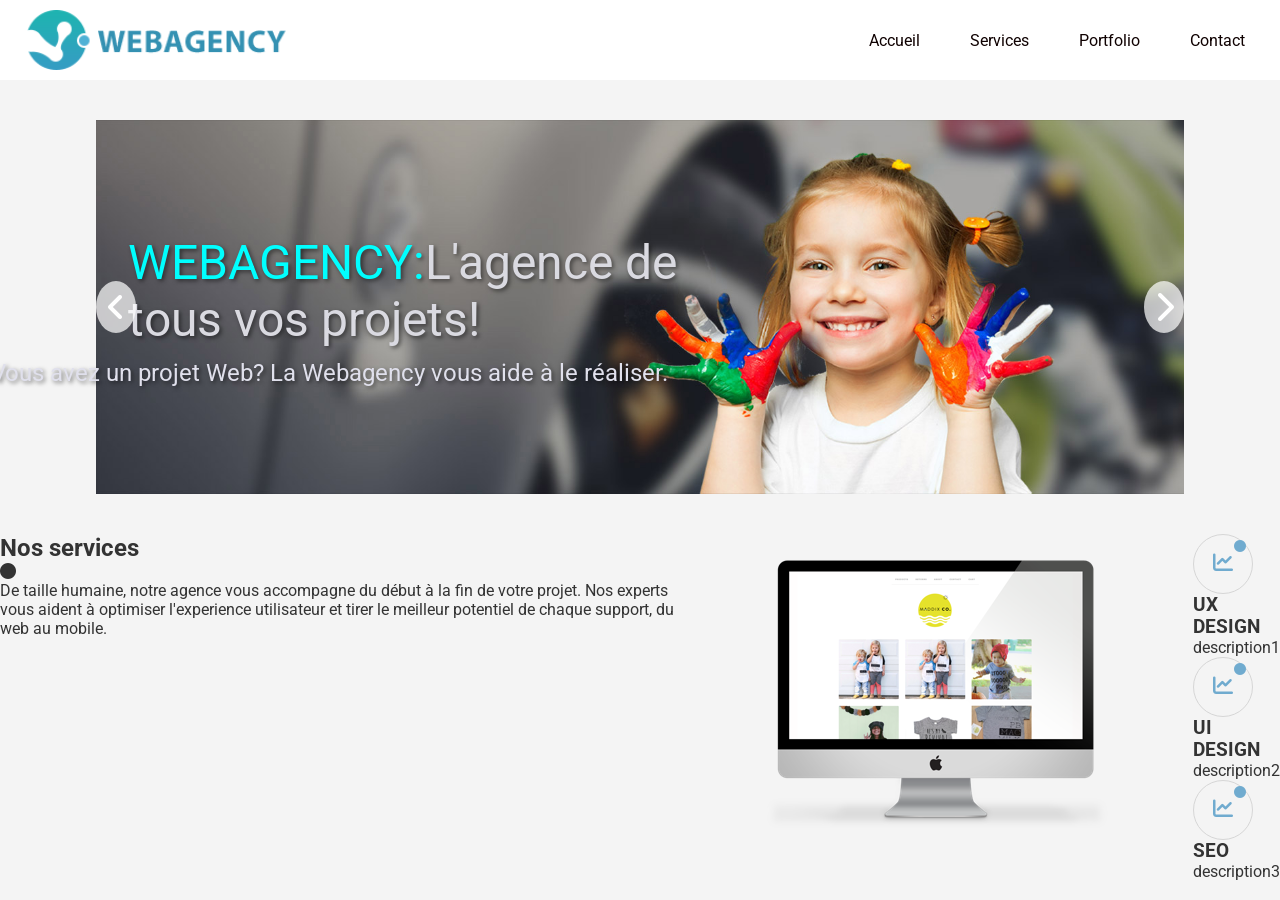
==== page/webagency.html @ c293ade8 "premier commit propre" ====
<!DOCTYPE html>
<html lang="fr">
<head>
    <meta charset="UTF-8">
    <link rel="stylesheet" href="https://cdnjs.cloudflare.com/ajax/libs/font-awesome/6.5.0/css/all.min.css">

    <link rel="preconnect" href="https://fonts.googleapis.com">
    <link rel="preconnect" href="https://fonts.gstatic.com" crossorigin>
    <link href="https://fonts.googleapis.com/css2?family=Roboto:ital,wght@0,100..900;1,100..900&family=Ruluko&display=swap" rel="stylesheet">
    <meta name="viewport" content="width=device-width, initial-scale=1.0">
    <link rel="stylesheet" href="../asset/css/webagency.css">
    <title>webagency</title>
</head>
<body>
    <main class="container">
        <header>
            <div class="logo">
                <img src="../images/logo.png" alt="Logo de l'agence web">
            </div>
            <!--fin logo-->
            <!--navbar-->
            <nav class="main_menu">
                <ul class="onglets">
                    <li><a href="#home">Accueil</a></li>
                    <li><a href="#services">Services</a></li>
                    <li><a href="#portfolio">Portfolio</a></li>
                    <li><a href="#contact">Contact</a></li>
                </ul>
            </nav>
            <!--fin navbar-->
        </header>
        <!-- image page 1-->
         <div class="imagetextpage1">    
            <img src="../images/page1.png" alt="Image de la page1" class="page1">
            <p class="textpage1">WEBAGENCY:<span style="color: rgb(218, 218, 225);">L'agence de tous vos projets!</span></p>  
            <i class="fa-solid fa-angle-left arrow-left"></i>
            <i class="fa-solid fa-chevron-right arrow-right"></i>
            <p class="textpage1bis">Vous avez un projet Web? La Webagency vous aide à le réaliser.</p>
        </div>

        <!--debut section services-->
        <section id="services">
            <div class="title">
                <h2>Nos services</h2>
                <div>
                <i class="fa-solid fa-circle"></i>
                </div>
                <p>De taille humaine, notre agence vous accompagne du début à la fin de votre projet. Nos experts vous aident à optimiser l'experience utilisateur et tirer le meilleur potentiel de chaque support, du web au mobile.</p>
            </div>
            <br>

            <div class="image">
                <img src="../images/main-feature.png" alt="photo ordinateur">
            </div>

            <div class="description-services-container">
                <div class="description-services">
                    <div class="icon">
                        <i class="fas fa-chart-line fa-lg"></i>
                        <div class="dot">  
                            <i class="fas fa-circle fa-xs"></i>
                        </div>
                    </div>
                    <div class="text-icon">
                        <h3>UX DESIGN</h3>
                        <p>description1</p>

                   </div>
                </div>
                <div class="description-services">
                    <div class="icon">
                        <i class="fas fa-chart-line fa-lg"></i>
                        <div  class="dot">
                            <i class="fas fa-circle fa-xs"></i>
                        </div>
                    </div>
                    <div class="text-icon">
                        <h3>UI DESIGN</h3>
                        <p>description2</p>
                   </div>
                </div>
                <div class="description-services">
                    <div class="icon">
                        <i class="fas fa-chart-line fa-lg"></i>
                        <div class="dot">
                            <i class="fas fa-circle fa-xs"></i>
                        </div>
                    </div>
                    <div class="text-icon">
                        <h3>SEO</h3>
                        <p>description3</p>
                   </div>
                </div>
            </div>
            
                           
           
        </section>
        <!--fin section services-->

            
        

        </section>
        <section id="projets">

        </section>
        <section id="contact">

        </section>


        
    
        
    </main> 
</body>
</html>
---- asset/css/webagency.css ----
* {
    margin: 0;
    padding: 0;
    box-sizing: border-box;
}
body {
    font-family:'Roboto', sans-serif;
    background-color: #f4f4f4;
    color: #333;
}
.container {
    max-width: 100%;
    height: auto;
    margin: 0 auto;
    
}
header {
    display:flex;
    justify-content: space-between;
    align-items: center;
    background-color: #fff;
    padding: 10px 20px;
    
}

.logo {
    display: flex;
    align-items: center;
}

.logo img {
    height: 60px;
    width: auto;
}

.main_menu ul {
    list-style: none;
    display: flex;
    gap: 20px;
    margin: 0;
}
.main_menu li {
    list-style: none;
}
.main_menu a {
    text-decoration: none;
    color: rgb(15, 1, 1);
    font-weight: 1rem;
    padding: 10px 15px;
    transition: background-color 0.3s ease;
    display: block;
    white-space: nowrap;
}
.main_menu a:hover {
    background-color:#d4d8db;
    border-top: 3px solid #197dba;
    border-radius: 5px;
}
.page1 {
    width: 85%;
    height: auto;
    display:block;
    margin: 20px auto;
    justify-content: center;
    margin:40px auto;
}
.imagetextpage1 {
    position: relative;
    display:flex;
    
}   
.textpage1 {
    position:absolute;
    bottom: 10%;
    top:50%;
    left:37%;
    right: auto;
    width: 45%;
    transform: translate(-60%, -40%);
    color: aqua;
    font-size: 3rem;
    text-shadow: 2px 2px 4px rgba(0, 0, 0, 0.5);
}
.textpage1bis {
    position:absolute;
    bottom: 30%;
    left:31%;
    right: auto;
    transform: translate(-60%, -40%);
    color: rgb(224, 224, 236);
    font-size: 1.5rem;
    text-shadow: 2px 2px 4px rgba(0, 0, 0, 0.5);
}
.arrow-left {
    position: absolute;
    left: 7.5%;
    top: 50%;
    transform: translateY(-50%);
    color: white;
    font-size: 2rem;
    cursor: pointer;
    background-color: rgba(255, 255, 255, 0.7);
    border-radius: 50%;
    padding: 10px;
    display: inline-block;
    z-index: 10;
}
.arrow-right {
    position: absolute;
    right: 7.5%;
    top: 50%;
    transform: translateY(-50%);
    color: white;
    font-size: 2rem;
    cursor: pointer;
    background-color: rgba(255, 255, 255, 0.7);
    border-radius: 50%;
    padding: 10px;
    display: inline-block;
    z-index: 10;

}

#services {
    display: flex;
}

.title {
    width: 100%;
    display: flex;
    flex-direction: column;
}
.image{
    width:50%;
}
.descriptionservices-container {
    width:50%;
    display: flex;
    flex-direction: column;
}

.descriptionservices {
    display: flex;
}
.text-icon {
    display: flex;
    flex-direction: column;
}
.icon{
    width: 60px;
    height:60px;
    position: relative;
    border-radius: 50%;
    border: 1px solid #d6d6d6;
    -webkit-animation:spin 5s linear infinite ;
    animation: spin 5s linear infinite;
}

.icon i{
    color: #70abcf;
    position :absolute;
    top: 27px;
    right: 19px;0px;
    -webkit-transform:translateY(-50%);
    transform:translateY(-50%);
}


.dot i{
    position: absolute;
    top: 10px;
    right: 0;
    transform: translate(-50%, -50%);
    -webkit-transform: translate(-50%, -50%);
}
@keyframes spin {
    100% {
        -webkit-transform:rotate(360deg) ;
        transform: rotate(360deg);
    }
}
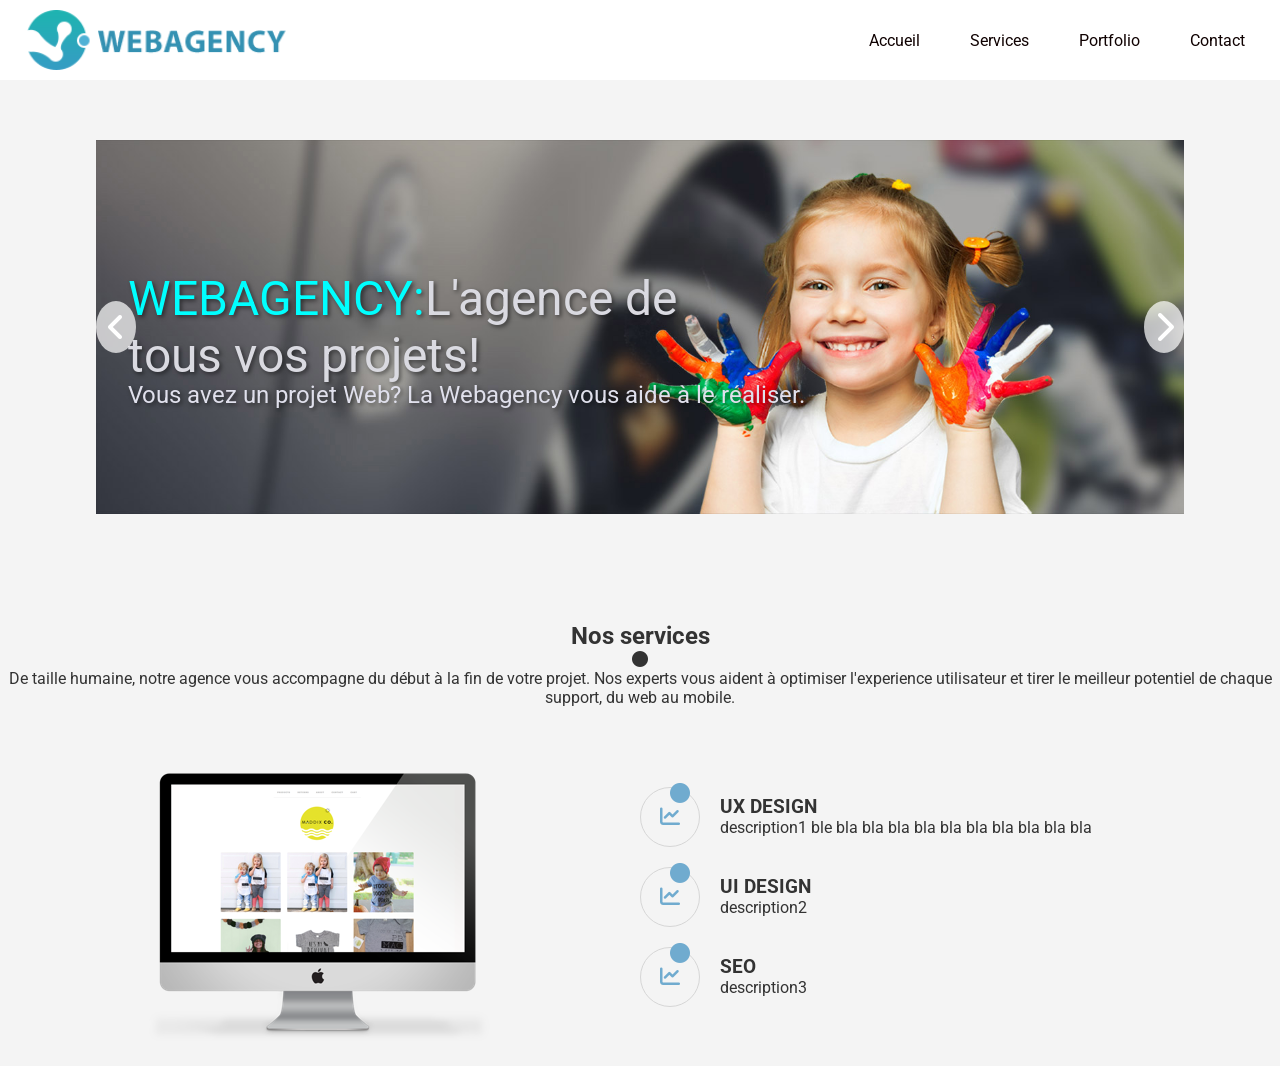
==== commit 0c2c7e7a: "correction du centrage des icones et de l'animation" ====
--- a/page/webagency.html
+++ b/page/webagency.html
@@ -47,8 +47,7 @@
                 </div>
                 <p>De taille humaine, notre agence vous accompagne du début à la fin de votre projet. Nos experts vous aident à optimiser l'experience utilisateur et tirer le meilleur potentiel de chaque support, du web au mobile.</p>
             </div>
-            <br>
-
+            
             <div class="image">
                 <img src="../images/main-feature.png" alt="photo ordinateur">
             </div>
@@ -63,7 +62,7 @@
                     </div>
                     <div class="text-icon">
                         <h3>UX DESIGN</h3>
-                        <p>description1</p>
+                        <p>description1 ble bla bla bla bla bla bla bla bla bla bla </p>
 
                    </div>
                 </div>
--- a/asset/css/webagency.css
+++ b/asset/css/webagency.css
@@ -60,33 +60,30 @@
     width: 85%;
     height: auto;
     display:block;
-    margin: 20px auto;
-    justify-content: center;
-    margin:40px auto;
+    margin: 60px auto;
 }
 .imagetextpage1 {
+    display:flex;
+    margin-bottom: 3rem;
     position: relative;
-    display:flex;
-    
-}   
+}
+
 .textpage1 {
-    position:absolute;
-    bottom: 10%;
+    position: absolute;
     top:50%;
-    left:37%;
-    right: auto;
+    left: 10%;  
     width: 45%;
-    transform: translate(-60%, -40%);
+    transform: translateY(-50%);
     color: aqua;
     font-size: 3rem;
     text-shadow: 2px 2px 4px rgba(0, 0, 0, 0.5);
 }
 .textpage1bis {
-    position:absolute;
+    position: absolute;
     bottom: 30%;
-    left:31%;
+    left:10%;
     right: auto;
-    transform: translate(-60%, -40%);
+    transform: translateY(-60%);
     color: rgb(224, 224, 236);
     font-size: 1.5rem;
     text-shadow: 2px 2px 4px rgba(0, 0, 0, 0.5);
@@ -123,55 +120,103 @@
 
 #services {
     display: flex;
+    flex-wrap: wrap;
+    max-width:1400px;
+    margin:0 auto;
+    align-items: center
+    ;
+}
+
+#services .descriptionservices-container{
+    flex:0 0 100%;
+    min-width: 300px;
 }
 
 .title {
-    width: 100%;
+    flex:0 0 100%;
+    text-align: center;
+    margin-bottom :40px;
     display: flex;
     flex-direction: column;
 }
 .image{
-    width:50%;
+    flex:0 0 50%;
+    display:flex;
+    justify-content: center;
+}
+
+.image img {
+    max-width: 100%;
+    height: auto;
 }
 .descriptionservices-container {
-    width:50%;
+
+    flex:0 0 50%;
     display: flex;
     flex-direction: column;
-}
-
-.descriptionservices {
-    display: flex;
+    justify-content: center
+    
+    
+
+}
+
+.description-services {
+    display: flex;
+    align-items: center;
+    margin-bottom: 20px;
+ 
+    
 }
 .text-icon {
     display: flex;
     flex-direction: column;
 }
-.icon{
+.icon {
+    display: flex;
+    justify-content: center;
+    align-items: center;
     width: 60px;
-    height:60px;
+    height: 60px;
     position: relative;
     border-radius: 50%;
     border: 1px solid #d6d6d6;
-    -webkit-animation:spin 5s linear infinite ;
+    flex: shrink 0;
+    margin-right:20px;
+      
+}
+
+.icon > i{
+    color:#70abcf;
+    
+}
+
+.icon i:first-child {
+    color: #70abcf;
+    font-size: 20px;
+    position: relative;
+    top: auto;
+    right: auto;
+    transform: none;
+    margin:0;
+
+       
+}
+
+.dot {
+    position:absolute;
+    top:0;
+    left:0;
+    width:100%;
+    height: 100%;
     animation: spin 5s linear infinite;
 }
-
-.icon i{
-    color: #70abcf;
-    position :absolute;
-    top: 27px;
-    right: 19px;0px;
-    -webkit-transform:translateY(-50%);
-    transform:translateY(-50%);
-}
-
-
 .dot i{
-    position: absolute;
-    top: 10px;
-    right: 0;
-    transform: translate(-50%, -50%);
-    -webkit-transform: translate(-50%, -50%);
+    position:absolute;
+    top: -5px;
+    left: 50%;
+    transform: translateX(-50%);
+    font-size: 10px;
+    
 }
 @keyframes spin {
     100% {
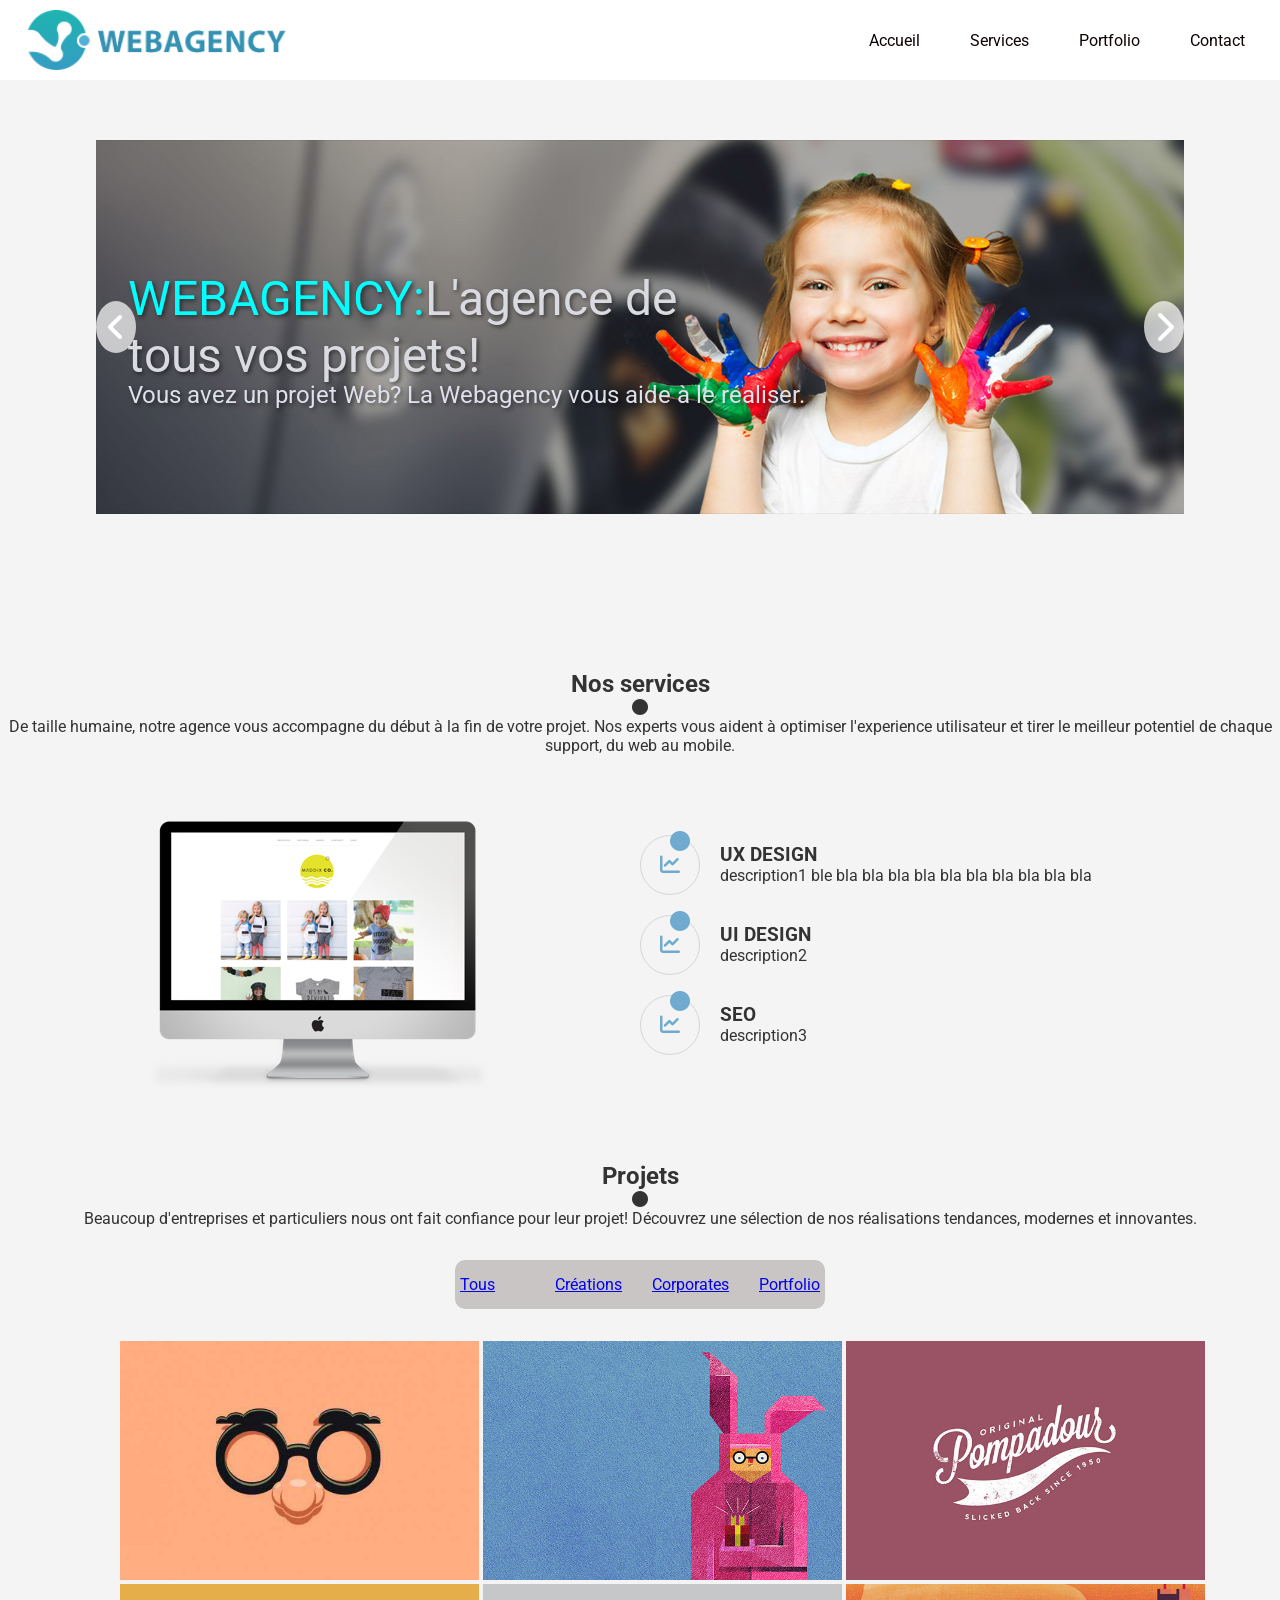
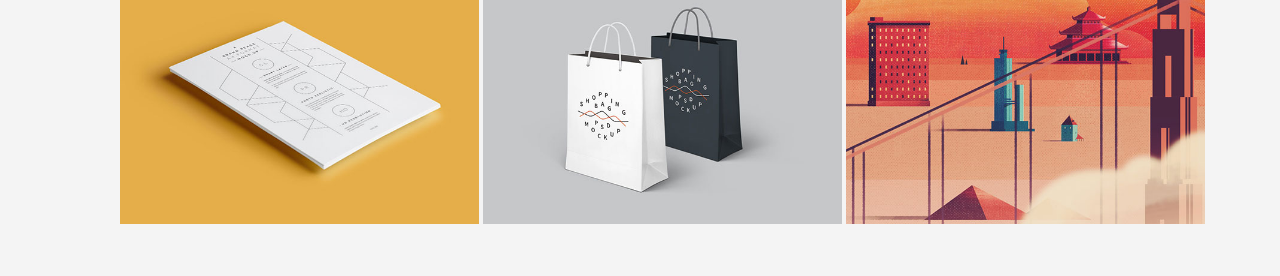
==== commit fa0f7e16: "avec page projets" ====
--- a/page/webagency.html
+++ b/page/webagency.html
@@ -23,7 +23,7 @@
                 <ul class="onglets">
                     <li><a href="#home">Accueil</a></li>
                     <li><a href="#services">Services</a></li>
-                    <li><a href="#portfolio">Portfolio</a></li>
+                    <li><a href="#projets">Portfolio</a></li>
                     <li><a href="#contact">Contact</a></li>
                 </ul>
             </nav>
@@ -99,10 +99,37 @@
 
             
         
+        <!--debut section projets-->
 
-        </section>
         <section id="projets">
+            <div class="title">
+                <h2>Projets</h2>
+                    <div>
+                      <i class="fa-solid fa-circle"></i>  
+                    </div>
+                <p>Beaucoup d'entreprises et particuliers nous ont fait confiance pour leur projet! Découvrez une sélection de nos réalisations tendances, modernes et innovantes.</p>
+                <nav class="menuprojets">
+                    <ul>
+                        <li><a href="#Tous"</a>Tous</li>
+                        <li><a href="#Créations"</a>Créations</a></li>
+                        <li><a href="#Corporates"</a>Corporates</a></li>
+                        <li><a href="#Portfolio"</a>Portfolio</a></li>
 
+                    </ul>
+
+                </nav>
+            </div>
+            <div class="images-container">
+                
+                <img src="../images/01.jpg" alt="image 1">
+                <img src="../images/02.jpg" alt="image 2">
+                <img src="../images/03.jpg" alt="image 3">
+                <img src="../images/04.jpg" alt="image 4">
+                <img src="../images/05.jpg" alt="image 5">
+                <img src="../images/06.jpg" alt="image 6">
+            
+                
+            </div>
         </section>
         <section id="contact">
 
--- a/asset/css/webagency.css
+++ b/asset/css/webagency.css
@@ -123,13 +123,17 @@
     flex-wrap: wrap;
     max-width:1400px;
     margin:0 auto;
-    align-items: center
-    ;
-}
+    align-items: center;
+    margin-top: 3rem;
+    margin-bottom: 3rem;
+    padding-top: 3rem;
+    }
 
 #services .descriptionservices-container{
     flex:0 0 100%;
     min-width: 300px;
+    margin: 30px 0 30px 0;
+
 }
 
 .title {
@@ -155,6 +159,7 @@
     display: flex;
     flex-direction: column;
     justify-content: center
+    margin-bottom: 3rem;
     
     
 
@@ -223,4 +228,42 @@
         -webkit-transform:rotate(360deg) ;
         transform: rotate(360deg);
     }
+}
+#projets {
+    display: flex;
+    flex-wrap: wrap;
+    justify-content: center;
+    align-items: center;
+    margin-bottom: 3rem;
+}
+#projets .title {
+    justify-content: center;
+    align-items: center;
+    margin-bottom: 2rem;
+}
+.menuprojets {
+    background-color: rgb(201, 197, 197);
+    margin-top: 2rem;
+    padding: 15px 5px 15px 5px;
+    border-radius: 10px;;
+
+}
+.menuprojets ul{
+    list-style: none;
+    display: flex;
+    justify-content: space-between;
+    color:#fff;
+    gap: 30px;
+    margin: 0;   
+}
+ 
+.images-container {
+    width: 85%;
+    justify-content: space-between;
+    margin-left: 3rem;
+   
+}
+.images-container img{
+    width: 33%;
+    padding: 10 20 10 20;
 }
